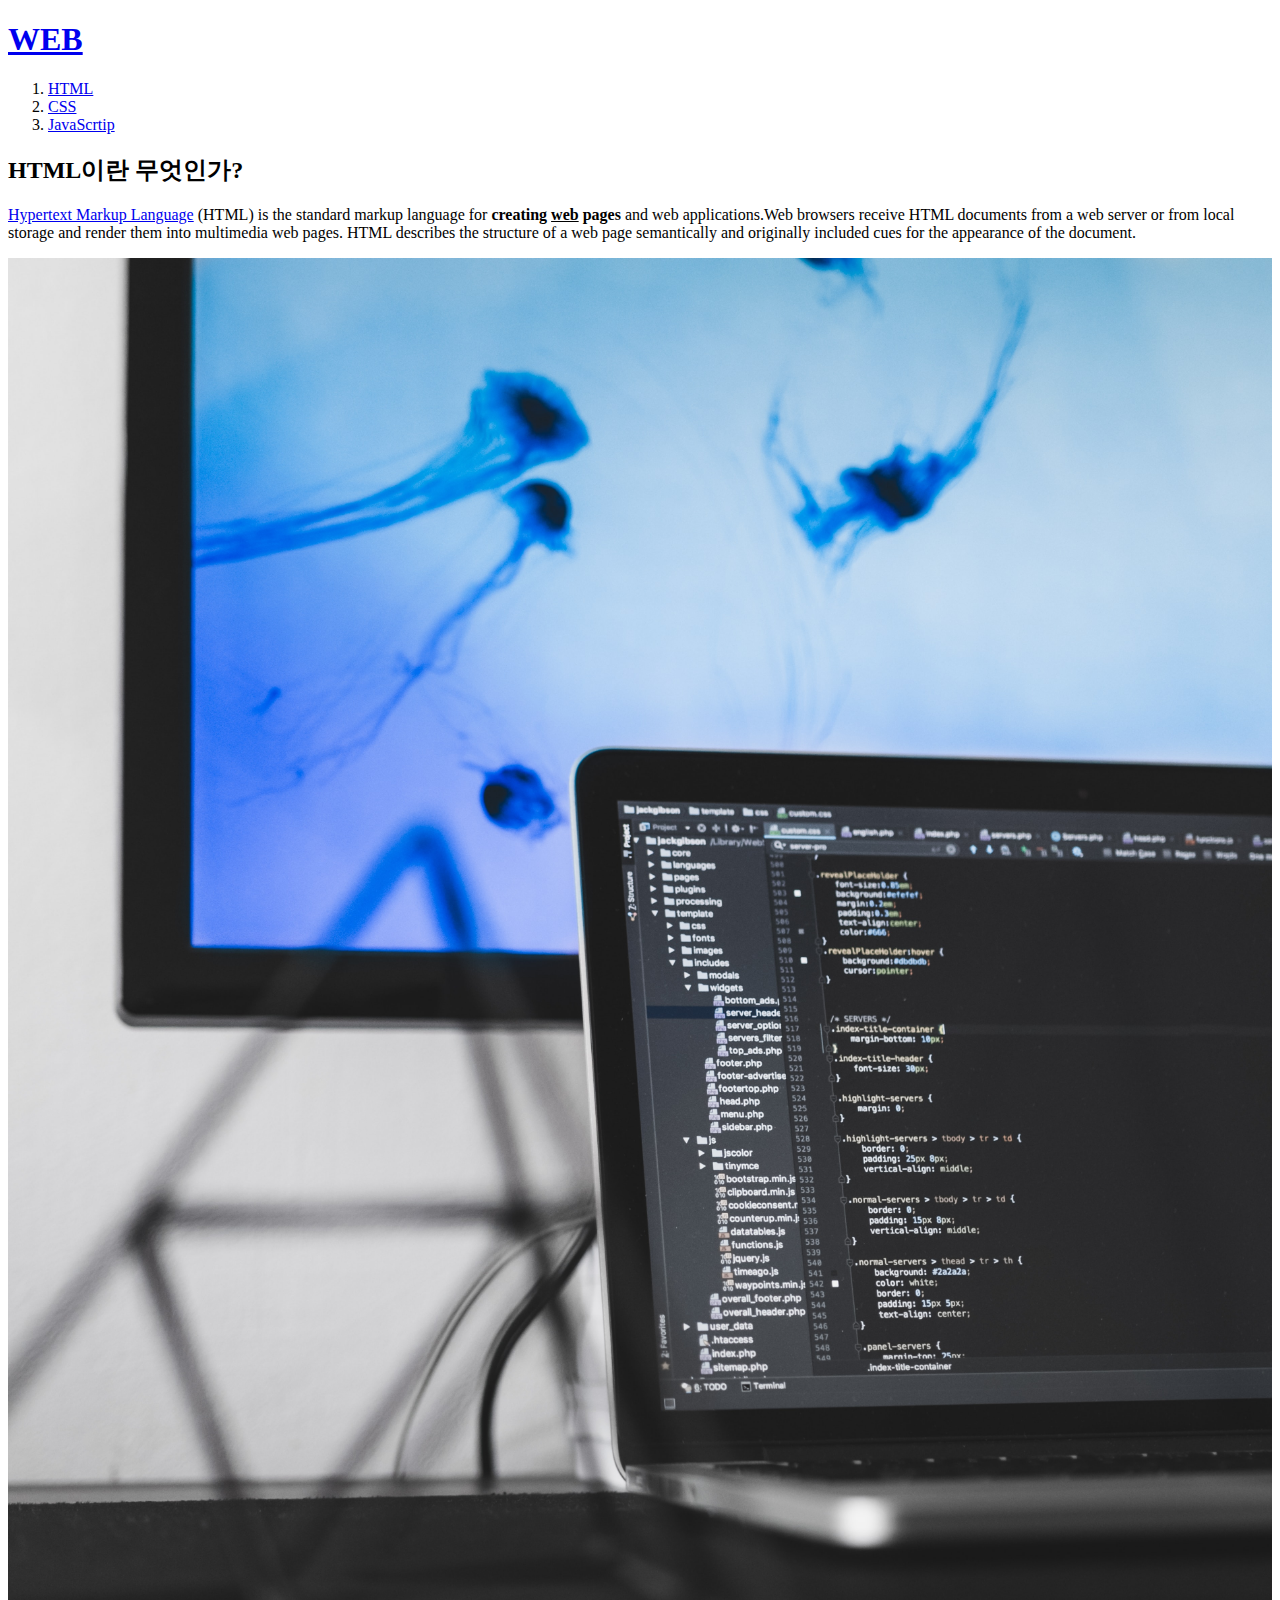
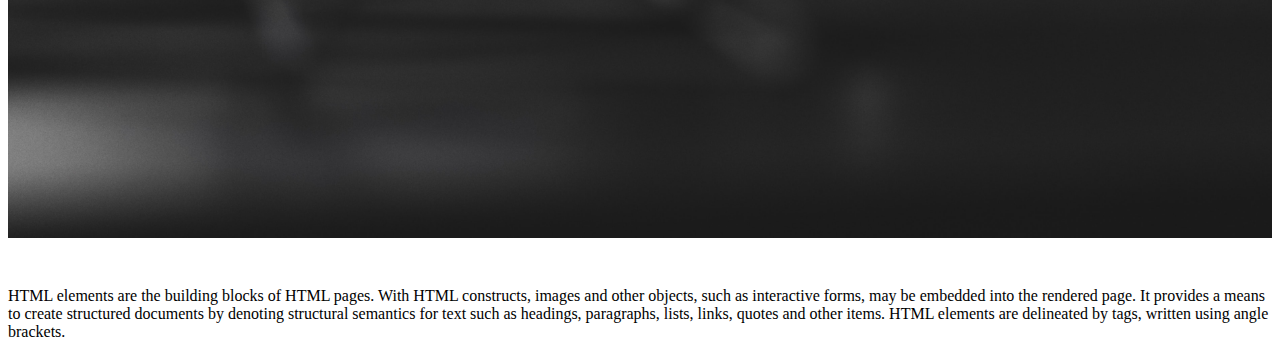
==== 1.html @ 22ee131d "Add files via upload" ====
<!DOCTYPE html>
<html>
<head>
    <title>WEB1 - HTML</title> 
    <meta charset="utf-8">
</head>
<body>
    <h1> <a href="index.html"> WEB</a></h1>
    <ol>
        <li><a href="1.html"> HTML</a></li>
        <li><a href="2.html"> CSS</a></li>
        <li><a href="3.html"> JavaScrtip</a></li>
    </ol>
    <h2>HTML이란 무엇인가?</h2>
    <p> <a href="https://www.w3.org/TR/html5/" target="_blank" title="html5 speicifcation">Hypertext Markup Language</a> (HTML) is the standard markup language for <strong>creating <u>web</u> pages</strong> and web applications.Web browsers receive HTML documents from a web server or from local storage and render them into multimedia web pages. HTML describes the structure of a web page semantically and originally included cues for the appearance of the document.</p>
    <img src="coding.jpg" width="100%">
    <p style="margin-top: 45px;">HTML elements are the building blocks of HTML pages. With HTML constructs, images and other objects, such as interactive forms, may be embedded into the rendered page. It provides a means to create structured documents by denoting structural semantics for text such as headings, paragraphs, lists, links, quotes and other items. HTML elements are delineated by tags, written using angle brackets.</p> 
</body>
</html>
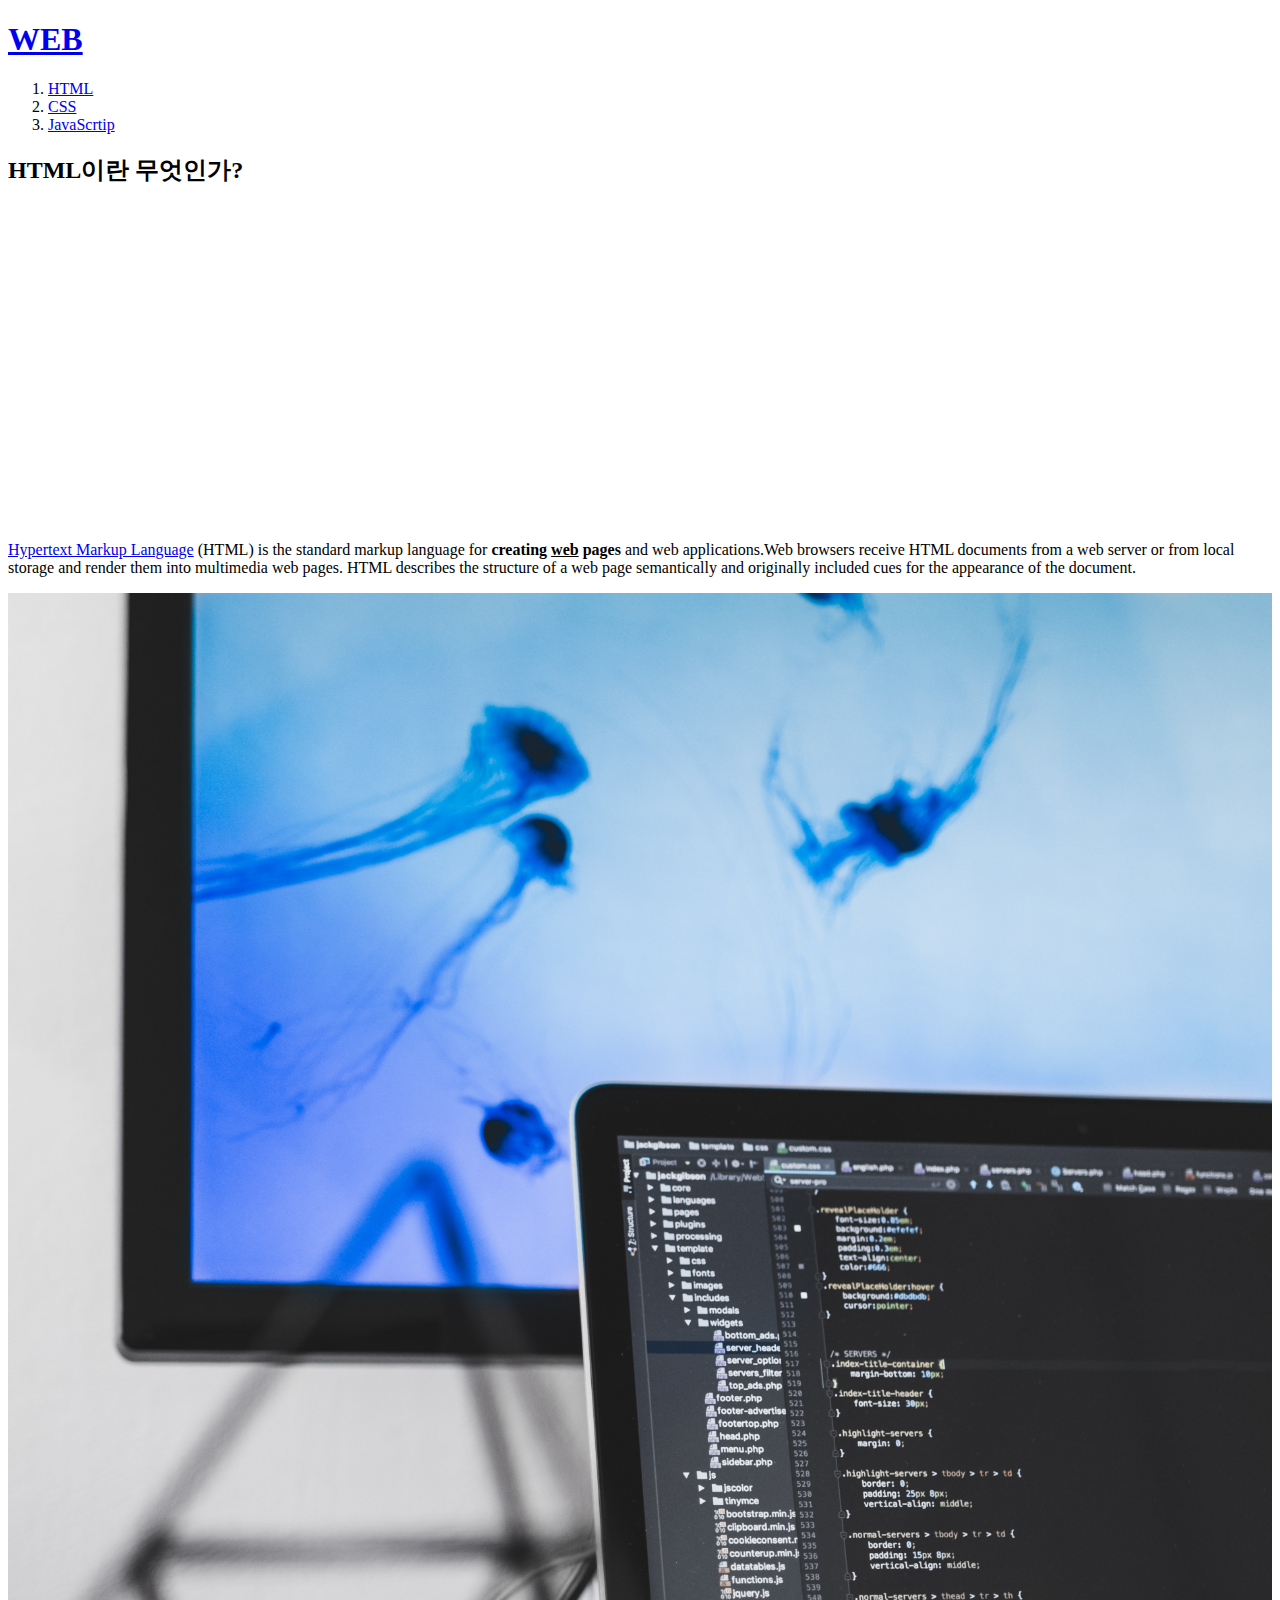
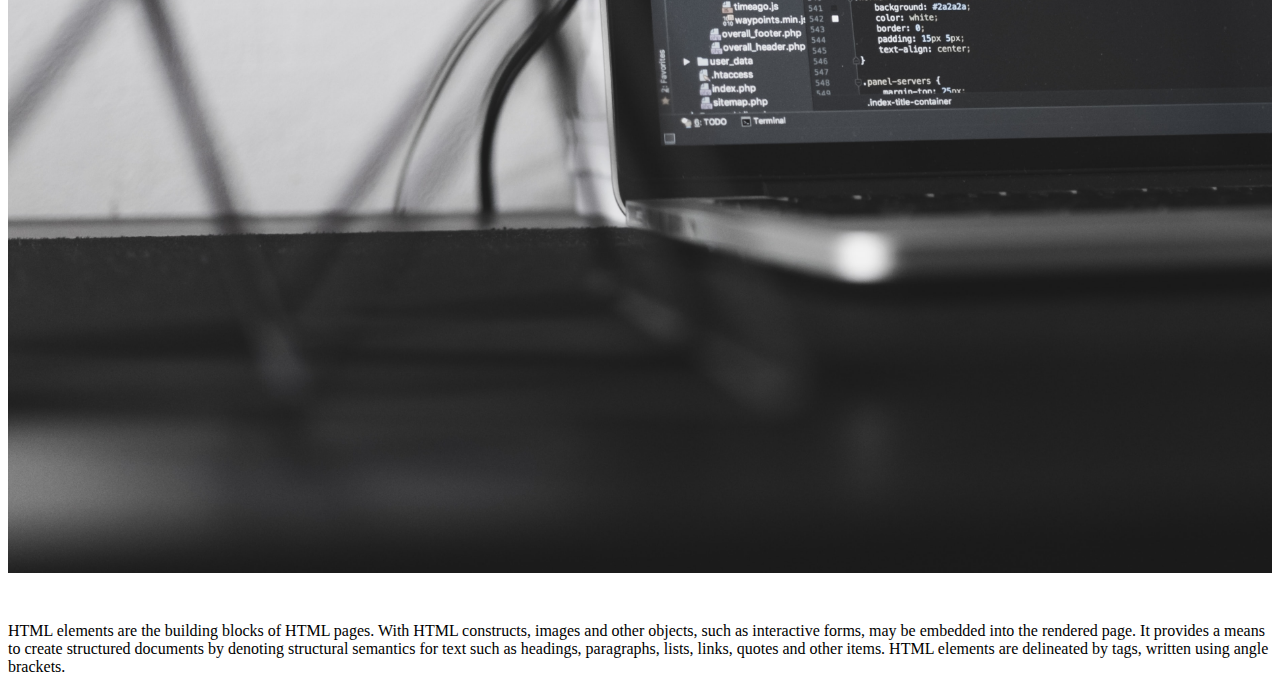
==== commit 7449c7a7: "Add files via upload" ====
--- a/1.html
+++ b/1.html
@@ -12,8 +12,32 @@
         <li><a href="3.html"> JavaScrtip</a></li>
     </ol>
     <h2>HTML이란 무엇인가?</h2>
+    <p>
+        <iframe width="560" height="315" src="https://www.youtube.com/embed/jSJM9iOiQ1g" title="YouTube video player" frameborder="0" allow="accelerometer; autoplay; clipboard-write; encrypted-media; gyroscope; picture-in-picture" allowfullscreen></iframe>
+    </p>
     <p> <a href="https://www.w3.org/TR/html5/" target="_blank" title="html5 speicifcation">Hypertext Markup Language</a> (HTML) is the standard markup language for <strong>creating <u>web</u> pages</strong> and web applications.Web browsers receive HTML documents from a web server or from local storage and render them into multimedia web pages. HTML describes the structure of a web page semantically and originally included cues for the appearance of the document.</p>
     <img src="coding.jpg" width="100%">
     <p style="margin-top: 45px;">HTML elements are the building blocks of HTML pages. With HTML constructs, images and other objects, such as interactive forms, may be embedded into the rendered page. It provides a means to create structured documents by denoting structural semantics for text such as headings, paragraphs, lists, links, quotes and other items. HTML elements are delineated by tags, written using angle brackets.</p> 
+    <p>
+        <div id="disqus_thread"></div>
+<script>
+    /**
+    *  RECOMMENDED CONFIGURATION VARIABLES: EDIT AND UNCOMMENT THE SECTION BELOW TO INSERT DYNAMIC VALUES FROM YOUR PLATFORM OR CMS.
+    *  LEARN WHY DEFINING THESE VARIABLES IS IMPORTANT: https://disqus.com/admin/universalcode/#configuration-variables    */
+    /*
+    var disqus_config = function () {
+    this.page.url = PAGE_URL;  // Replace PAGE_URL with your page's canonical URL variable
+    this.page.identifier = PAGE_IDENTIFIER; // Replace PAGE_IDENTIFIER with your page's unique identifier variable
+    };
+    */
+    (function() { // DON'T EDIT BELOW THIS LINE
+    var d = document, s = d.createElement('script');
+    s.src = 'https://web1-mofgnybchj.disqus.com/embed.js';
+    s.setAttribute('data-timestamp', +new Date());
+    (d.head || d.body).appendChild(s);
+    })();
+</script>
+<noscript>Please enable JavaScript to view the <a href="https://disqus.com/?ref_noscript">comments powered by Disqus.</a></noscript>
+    </p>
 </body>
 </html>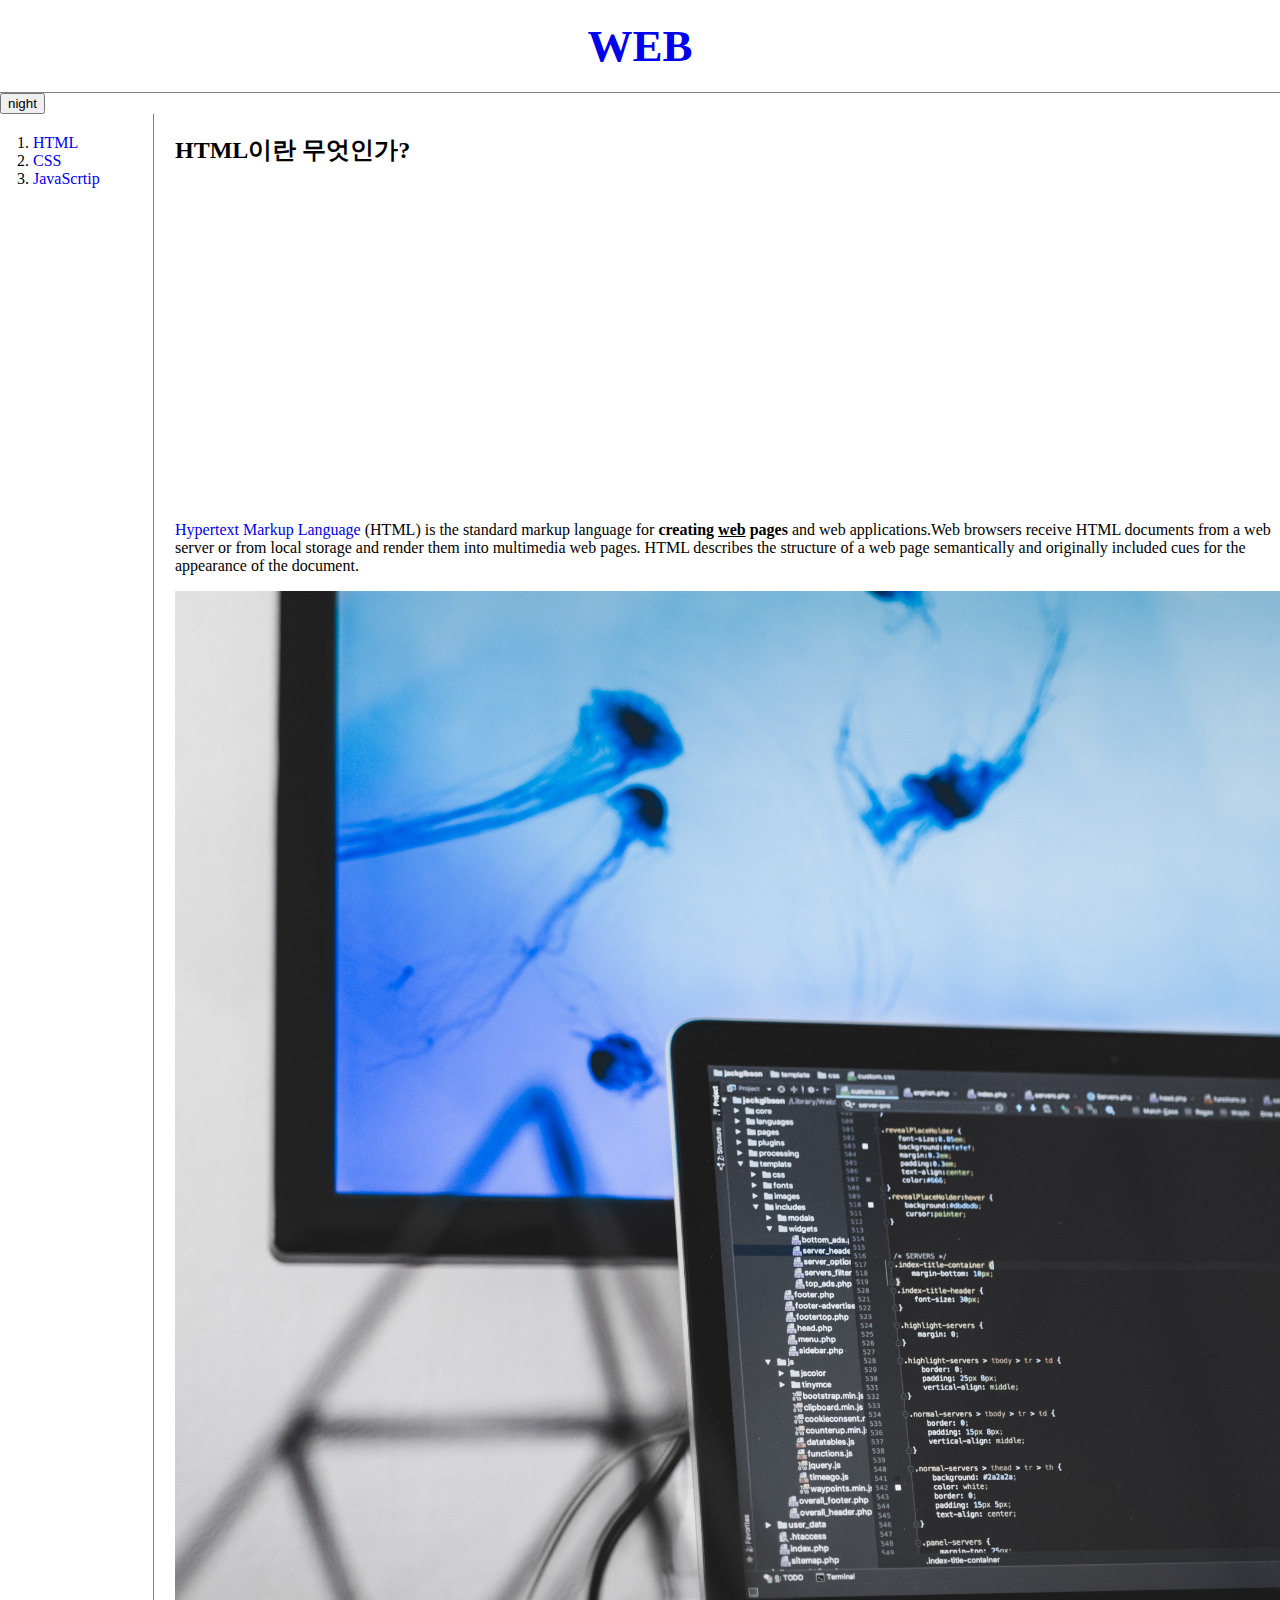
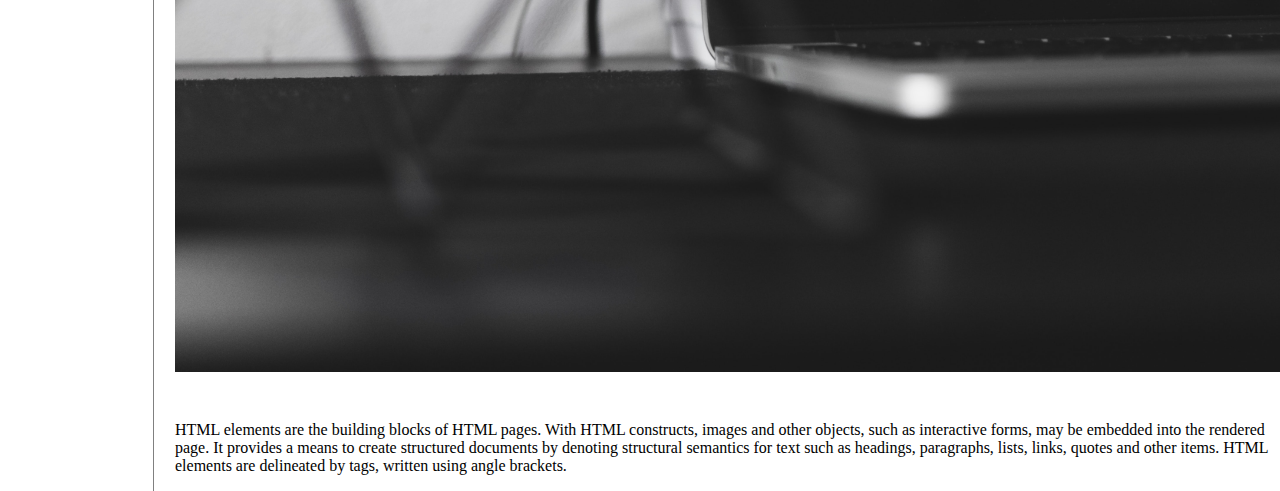
==== commit d64f2bed: "Add files via upload" ====
--- a/1.html
+++ b/1.html
@@ -3,14 +3,22 @@
 <head>
     <title>WEB1 - HTML</title> 
     <meta charset="utf-8">
+    <script src="https://ajax.googleapis.com/ajax/libs/jquery/3.2.1/jquery.min.js"></script>
+    <link rel="stylesheet" href="style.css">
+    <script src="color.js"></script>
+    
 </head>
 <body>
     <h1> <a href="index.html"> WEB</a></h1>
+    <input id="night_day"type="button" value="night" onclick="nightDayHandler(this);
+    ">
+    <div id="grid">
     <ol>
         <li><a href="1.html"> HTML</a></li>
         <li><a href="2.html"> CSS</a></li>
         <li><a href="3.html"> JavaScrtip</a></li>
     </ol>
+    <div id="article">
     <h2>HTML이란 무엇인가?</h2>
     <p>
         <iframe width="560" height="315" src="https://www.youtube.com/embed/jSJM9iOiQ1g" title="YouTube video player" frameborder="0" allow="accelerometer; autoplay; clipboard-write; encrypted-media; gyroscope; picture-in-picture" allowfullscreen></iframe>
@@ -18,26 +26,7 @@
     <p> <a href="https://www.w3.org/TR/html5/" target="_blank" title="html5 speicifcation">Hypertext Markup Language</a> (HTML) is the standard markup language for <strong>creating <u>web</u> pages</strong> and web applications.Web browsers receive HTML documents from a web server or from local storage and render them into multimedia web pages. HTML describes the structure of a web page semantically and originally included cues for the appearance of the document.</p>
     <img src="coding.jpg" width="100%">
     <p style="margin-top: 45px;">HTML elements are the building blocks of HTML pages. With HTML constructs, images and other objects, such as interactive forms, may be embedded into the rendered page. It provides a means to create structured documents by denoting structural semantics for text such as headings, paragraphs, lists, links, quotes and other items. HTML elements are delineated by tags, written using angle brackets.</p> 
-    <p>
-        <div id="disqus_thread"></div>
-<script>
-    /**
-    *  RECOMMENDED CONFIGURATION VARIABLES: EDIT AND UNCOMMENT THE SECTION BELOW TO INSERT DYNAMIC VALUES FROM YOUR PLATFORM OR CMS.
-    *  LEARN WHY DEFINING THESE VARIABLES IS IMPORTANT: https://disqus.com/admin/universalcode/#configuration-variables    */
-    /*
-    var disqus_config = function () {
-    this.page.url = PAGE_URL;  // Replace PAGE_URL with your page's canonical URL variable
-    this.page.identifier = PAGE_IDENTIFIER; // Replace PAGE_IDENTIFIER with your page's unique identifier variable
-    };
-    */
-    (function() { // DON'T EDIT BELOW THIS LINE
-    var d = document, s = d.createElement('script');
-    s.src = 'https://web1-mofgnybchj.disqus.com/embed.js';
-    s.setAttribute('data-timestamp', +new Date());
-    (d.head || d.body).appendChild(s);
-    })();
-</script>
-<noscript>Please enable JavaScript to view the <a href="https://disqus.com/?ref_noscript">comments powered by Disqus.</a></noscript>
-    </p>
+    </div>
+</div>
 </body>
 </html>--- a/style.css
+++ b/style.css
@@ -0,0 +1,40 @@
+     body {
+        margin: 0;
+      }
+      a {
+      text-decoration: none;
+      }
+      h1 {
+      font-size:45px;
+      text-align: center;
+      border-bottom: 1px solid gray;
+      margin: 0;
+      padding: 20px;
+      }
+      ol {
+      border-right: 1px solid gray;
+      width: 100px;
+      margin: 0;
+      padding: 20px;
+      }
+      #grid{
+        display: grid;
+        grid-template-columns: 150px 1fr;
+      }
+      #grid ol{
+        padding-left: 33px;
+      }
+      #grid #article{
+        padding-left: 25px;
+      }
+      @media(max-width:800px){
+        #grid{
+          display: block;
+        }
+        ol {
+      border-right:none;
+        }
+        h1 {
+          border-bottom:none;
+        }
+      }